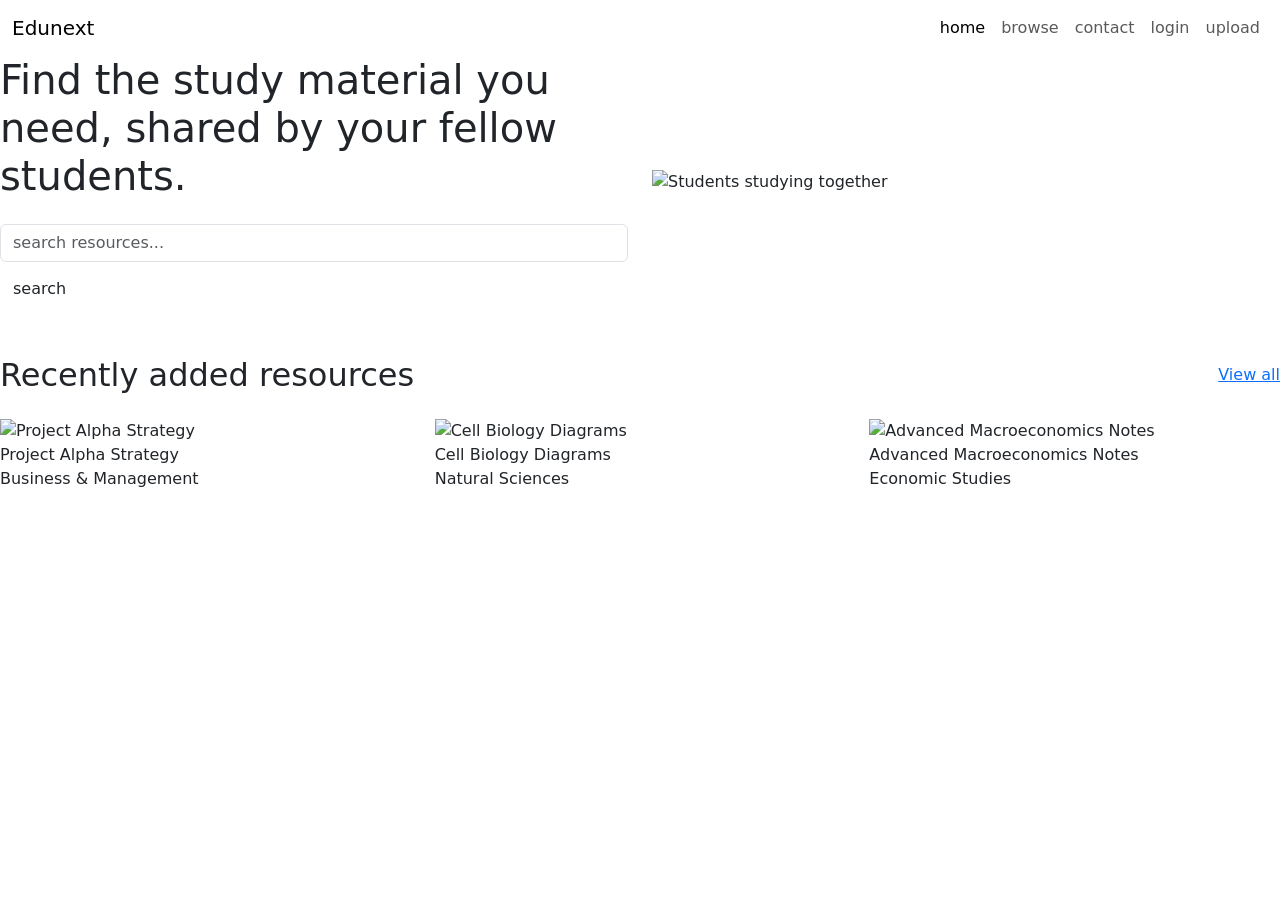
==== Edu Nest/index.html @ 74fa47bd "Adding resources" ====
<!DOCTYPE html>
<html lang="en">
<head>
<meta charset="UTF-8">
<meta name="viewport" content="width=device-width, initial-scale=1.0">
<title>Edunext - Find Study Material</title>

<!-- Bootstrap 5 CSS -->
<link href="https://cdn.jsdelivr.net/npm/bootstrap@5.3.3/dist/css/bootstrap.min.css" rel="stylesheet">
<link rel="stylesheet" href="https://cdn.jsdelivr.net/npm/bootstrap-icons@1.11.3/font/bootstrap-icons.css">


</head>
<body>

<div class="page-wrapper">

  <!-- Navbar -->
  <nav class="navbar navbar-expand-lg navbar-pill">
    <div class="container-fluid">
      <a class="navbar-brand" href="#">Edunext</a>
      <button class="navbar-toggler" type="button" data-bs-toggle="collapse" data-bs-target="#navMenu">
        <span class="navbar-toggler-icon"></span>
      </button>
      <div class="collapse navbar-collapse justify-content-end" id="navMenu">
        <ul class="navbar-nav">
          <li class="nav-item"><a class="nav-link active" href="#">home</a></li>
          <li class="nav-item"><a class="nav-link" href="#">browse</a></li>
          <li class="nav-item"><a class="nav-link" href="#">contact</a></li>
          <li class="nav-item"><a class="nav-link" href="#">login</a></li>
          <li class="nav-item"><a class="nav-link" href="#">upload</a></li>
        </ul>
      </div>
    </div>
  </nav>
<!-- Hero -->
  <section class="hero-section">
    <div class="row align-items-center g-4">
      <div class="col-lg-6">
        <h1 class="hero-heading">Find the study material you need, shared by your fellow students.</h1>
        <div class="d-flex mt-4 gap-2 flex-wrap">
          <input type="text" class="form-control search-input flex-grow-1" placeholder="search resources..." style="min-width:220px;">
          <button class="btn btn-search">search</button>
        </div>
      </div>
      <div class="col-lg-6">
        <img src="a_high_quality_professional_photograph_of_a_group_of_diverse_university - Copy.png" alt="Students studying together" class="hero-image">
      </div>
    </div>
  </section>
<!-- Recently added resources -->
  <section class="mt-5">
    <div class="d-flex justify-content-between align-items-center mb-4">
      <h2 class="section-title mb-0">Recently added resources</h2>
      <a href="#" class="view-all-link">View all</a>
    </div>

    <div class="row g-4">
      <div class="col-md-4">
        <div class="resource-card">
          <img src="images/project-alpha.png" alt="Project Alpha Strategy">
          <div class="card-body">
            <div class="resource-title">Project Alpha Strategy</div>
            <div class="resource-subtitle">Business &amp; Management</div>
          </div>
        </div>
      </div>
      <div class="col-md-4">
        <div class="resource-card">
          <img src="images/cell-biology.png" alt="Cell Biology Diagrams">
          <div class="card-body">
            <div class="resource-title">Cell Biology Diagrams</div>
            <div class="resource-subtitle">Natural Sciences</div>
          </div>
        </div>
      </div>
      <div class="col-md-4">
        <div class="resource-card">
          <img src="images/macroeconomics.png" alt="Advanced Macroeconomics Notes">
          <div class="card-body">
            <div class="resource-title">Advanced Macroeconomics Notes</div>
            <div class="resource-subtitle">Economic Studies</div>
          </div>
        </div>
      </div>
    </div>
  </section>
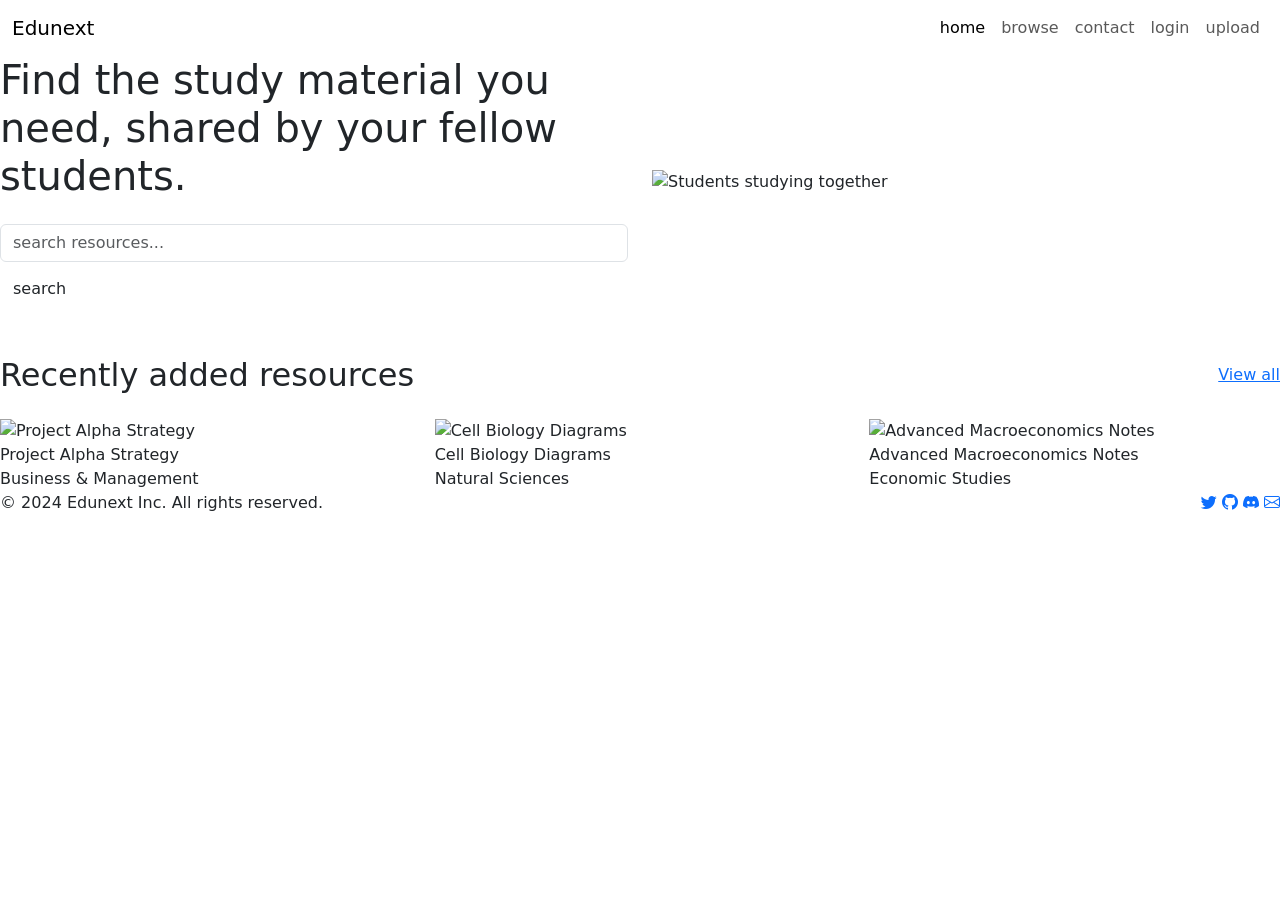
==== commit a1303f5a: "Adding Footer" ====
--- a/Edu Nest/index.html
+++ b/Edu Nest/index.html
@@ -86,3 +86,19 @@
     </div>
   </section>
 
+<footer class="footer-section d-flex justify-content-between align-items-center flex-wrap gap-3">
+    <div class="footer-text">© 2024 Edunext Inc. All rights reserved.</div>
+    <div class="footer-icons">
+      <a href="#"><i class="bi bi-twitter"></i></a>
+      <a href="#"><i class="bi bi-github"></i></a>
+      <a href="#"><i class="bi bi-discord"></i></a>
+      <a href="#"><i class="bi bi-envelope"></i></a>
+    </div>
+  </footer>
+
+</div>
+
+<!-- Bootstrap 5 JS bundle -->
+<script src="https://cdn.jsdelivr.net/npm/bootstrap@5.3.3/dist/js/bootstrap.bundle.min.js"></script>
+</body>
+</html>
